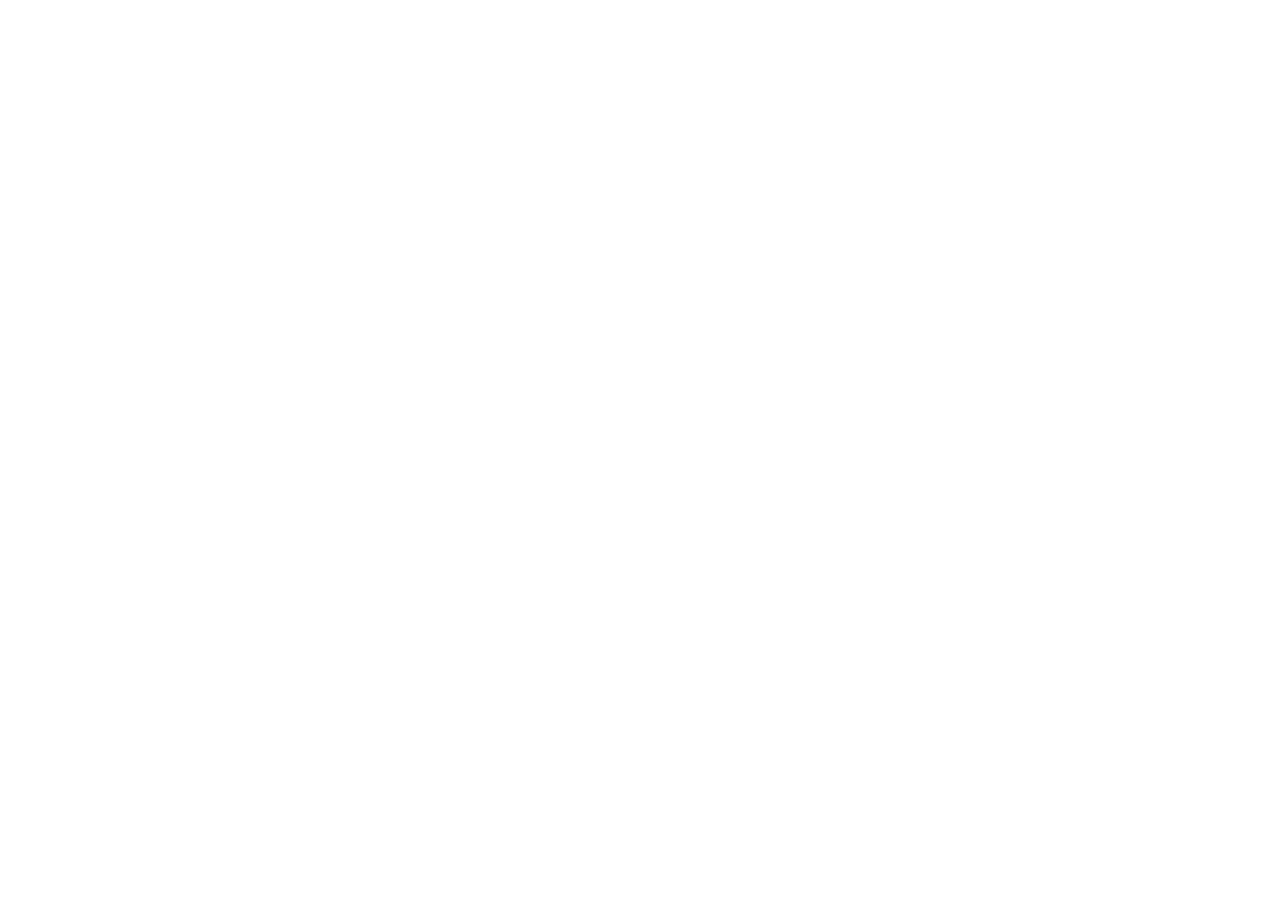
==== booking.html @ c6789bf8 "ajout booking cart" ====
<!DOCTYPE html>
<html lang="en">
<head>
    <meta charset="UTF-8">
    <meta http-equiv="X-UA-Compatible" content="IE=edge">
    <meta name="viewport" content="width=device-width, initial-scale=1.0">
    <title>Document</title>
</head>
<body>
    
</body>
</html>
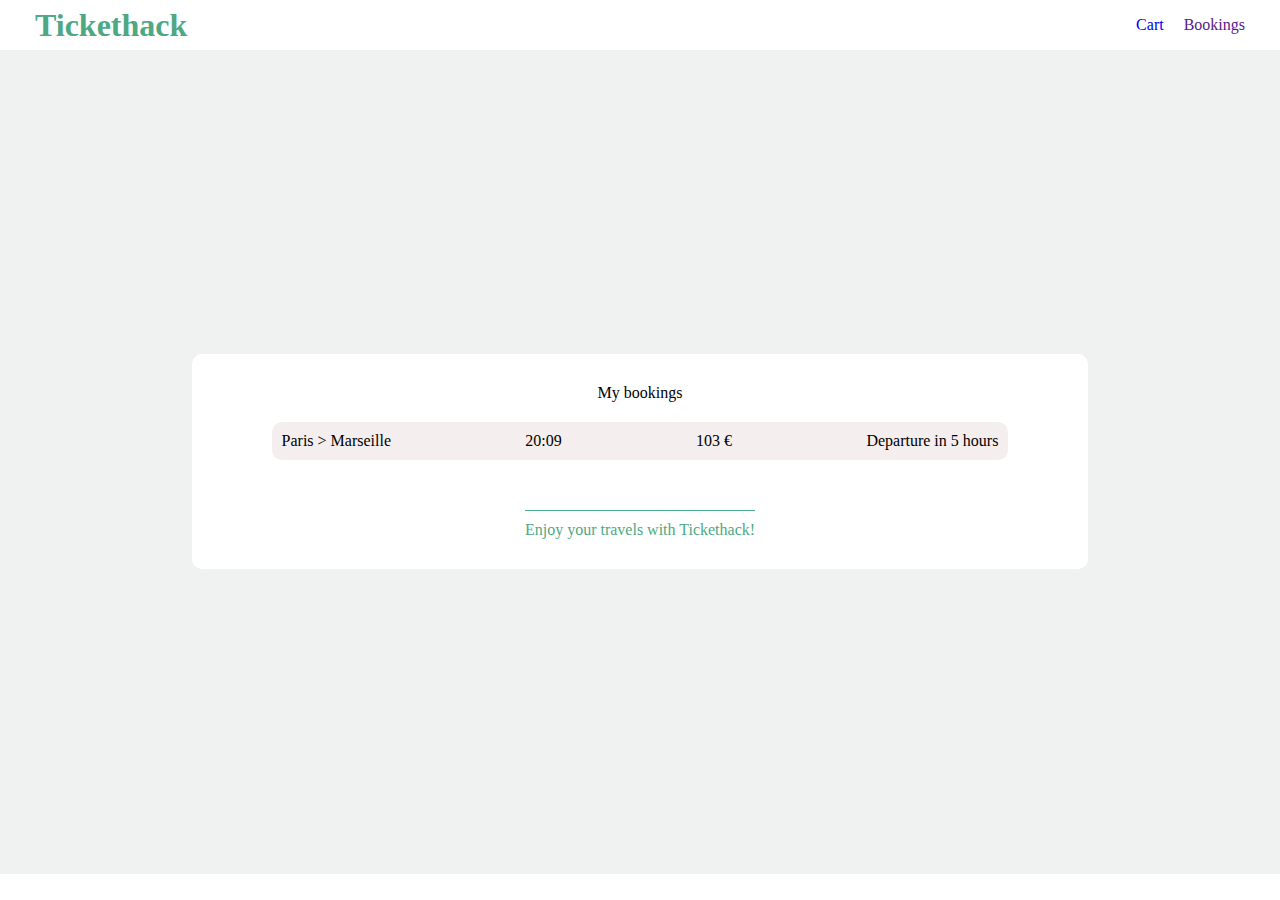
==== commit 32051ad6: "html css done" ====
--- a/booking.html
+++ b/booking.html
@@ -1,12 +1,33 @@
 <!DOCTYPE html>
 <html lang="en">
-<head>
-    <meta charset="UTF-8">
-    <meta http-equiv="X-UA-Compatible" content="IE=edge">
-    <meta name="viewport" content="width=device-width, initial-scale=1.0">
+  <head>
+    <meta charset="UTF-8" />
+    <meta http-equiv="X-UA-Compatible" content="IE=edge" />
+    <meta name="viewport" content="width=device-width, initial-scale=1.0" />
     <title>Document</title>
-</head>
-<body>
-    
-</body>
-</html>+    <link rel="stylesheet" href="booking.css" />
+  </head>
+  <body>
+    <header>
+      <a id="logo" href="index.html">Tickethack</a>
+      <div id="links">
+        <a href="cart.html" id="cart">Cart</a><a href="">Bookings</a>
+      </div>
+    </header>
+    <div id="container">
+      <div id="bookContainer">
+        <p id="bookTitle">My bookings</p>
+        <div class="item">
+          <p id="trip">Paris > Marseille</p>
+          <p id="time">20:09</p>
+          <p id="price">103 €</p>
+          <p id="timing">Departure in 5 hours</p>
+        </div>
+        <div id="enjoy">
+          <span id="line"></span>
+          <p>Enjoy your travels with Tickethack!</p>
+        </div>
+      </div>
+    </div>
+  </body>
+</html>
--- a/booking.css
+++ b/booking.css
@@ -0,0 +1,84 @@
+* {
+  margin: 0;
+  padding: 0;
+}
+
+body {
+  width: 100vw;
+}
+
+header {
+  width: 97, 5vw;
+  height: 50px;
+  background-color: white;
+  display: flex;
+  align-items: center;
+  justify-content: space-between;
+  padding-right: 35px;
+  padding-left: 35px;
+}
+
+#logo {
+  color: #4da985;
+  font-size: 32px;
+  font-weight: 900;
+}
+
+a {
+  text-decoration: none;
+}
+
+#cart {
+  margin-right: 20px;
+}
+
+#container {
+  height: 91.5vh;
+  display: flex;
+  align-items: center;
+  justify-content: center;
+  background-color: #eff2f1;
+  
+}
+
+#bookContainer {
+  background-color: white;
+  width: 70%;
+  display: flex;
+  flex-direction: column;
+  align-items: center;
+  border-radius: 10px;
+}
+
+#bookTitle {
+    margin-top: 30px;
+}
+
+.item {
+  background-color: #f5eeee;
+  width: 80%;
+  display: flex;
+  justify-content: space-between;
+  align-items: center;
+  padding: 10px;
+  border-radius: 10px;
+  margin-top: 20px;
+  margin-bottom: 20px;
+}
+
+#enjoy {
+    color: #4DA985;
+    margin-bottom: 30px;
+    margin-top: 30px;
+    border-top: 1px solid #4DA985;
+    padding-top: 10px;
+}
+
+#line {
+    background-color: #4DA985;
+    height: 5px;
+    width: 75%;
+
+}
+
+
